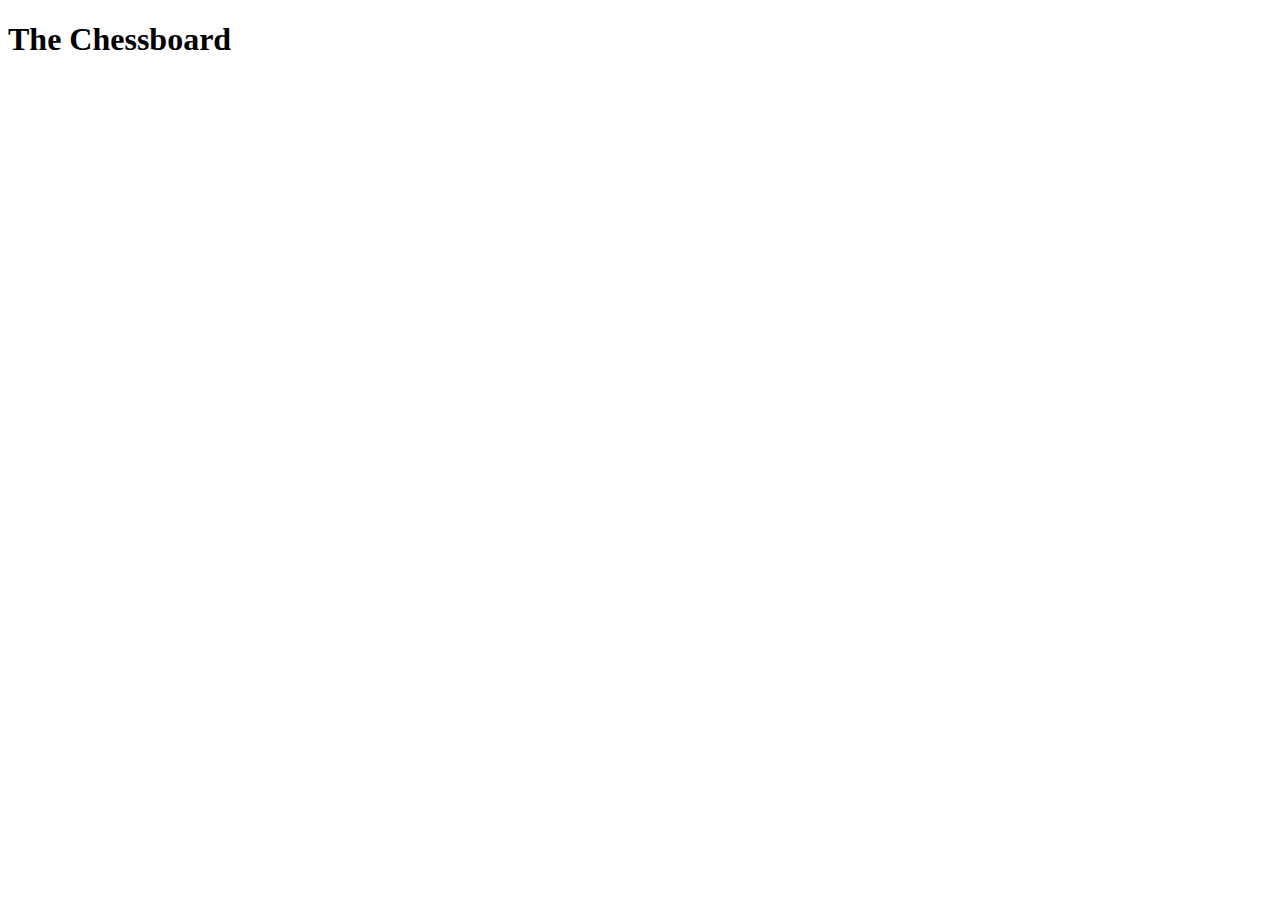
==== index.html @ 5dffb23e "First Commit" ====
<!DOCTYPE html>
<html lang="en">
    <head>
        <title>Chessboard</title>
        
        <!--Police Pacifico regular 400-->
        <link rel="preconnect" href="https://fonts.googleapis.com">
        <link rel="preconnect" href="https://fonts.gstatic.com" crossorigin>
        <link href="https://fonts.googleapis.com/css2?family=Pacifico&display=swap" rel="stylesheet">

        <!--On les documents externes-->
        <script src="script.js"></script>
        <style src="style.css"></style>
    </head>
    <body>
        <h1>The Chessboard</h1>
        <div id="ChessBoard"></div>
    </body>
</html>
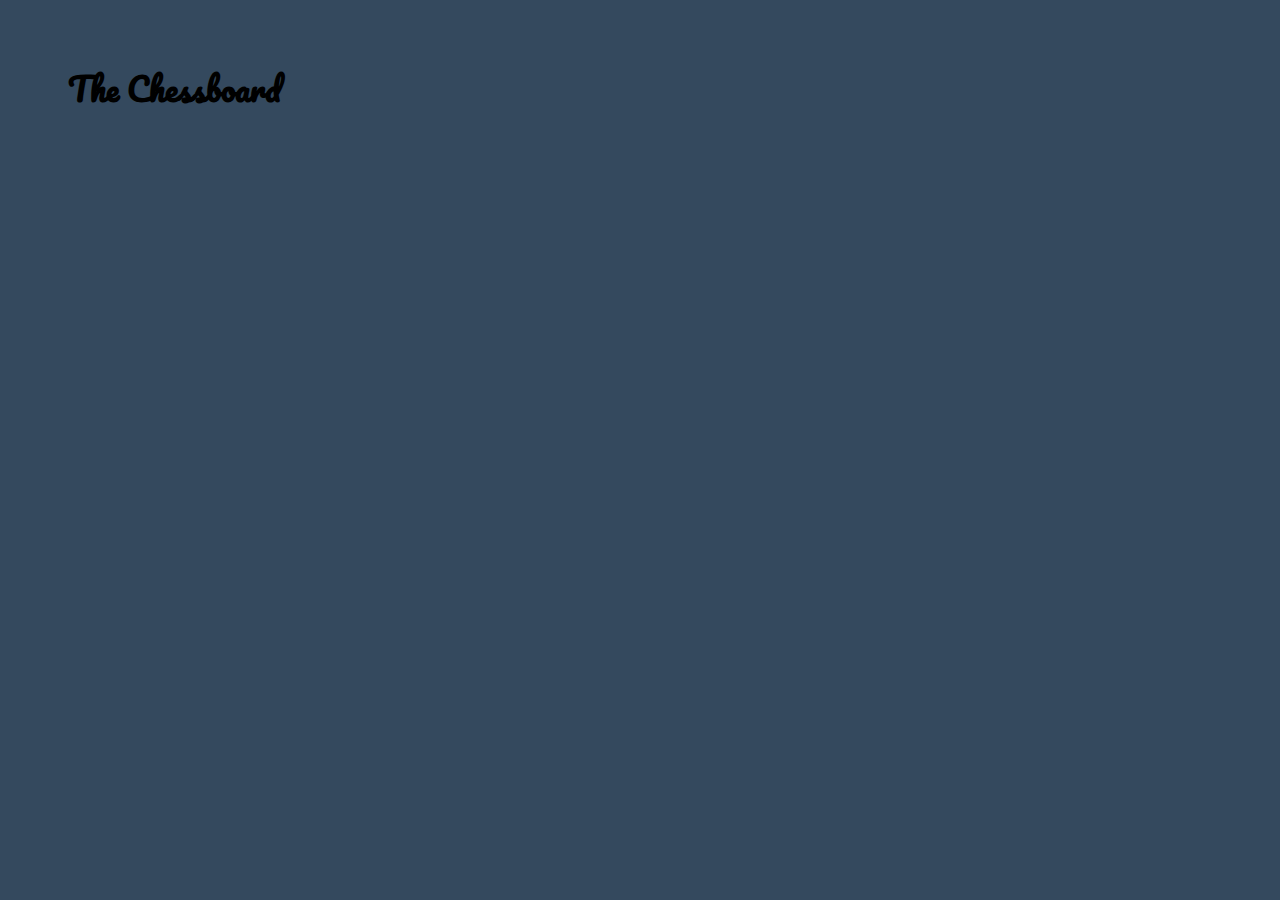
==== commit 97185c5d: "Création canvas et amélioration esthétique." ====
--- a/index.html
+++ b/index.html
@@ -8,12 +8,17 @@
         <link rel="preconnect" href="https://fonts.gstatic.com" crossorigin>
         <link href="https://fonts.googleapis.com/css2?family=Pacifico&display=swap" rel="stylesheet">
 
-        <!--On les documents externes-->
-        <script src="script.js"></script>
-        <style src="style.css"></style>
+        <!--On lie les documents externes-->
+        <script src = 'script.js'></script>
+        <link rel="stylesheet" href="style.css">
+
     </head>
-    <body>
+    <body id="TheBodyChessBoard">
         <h1>The Chessboard</h1>
-        <div id="ChessBoard"></div>
+        <div id="ChessBoard">
+            <canvas id="Canvas">
+                <p>Here is a beautiful chess board</p><!--Texte affiché si le canvas n'est pas supporté par le navigateur-->
+            </canvas>
+        </div>
     </body>
 </html>--- a/style.css
+++ b/style.css
@@ -0,0 +1,10 @@
+
+/*GENERAL*/
+
+h1 {
+    font-family: 'Pacifico', cursive;
+    margin: 60px;
+}
+#TheBodyChessBoard {
+    background-color: #34495e;
+}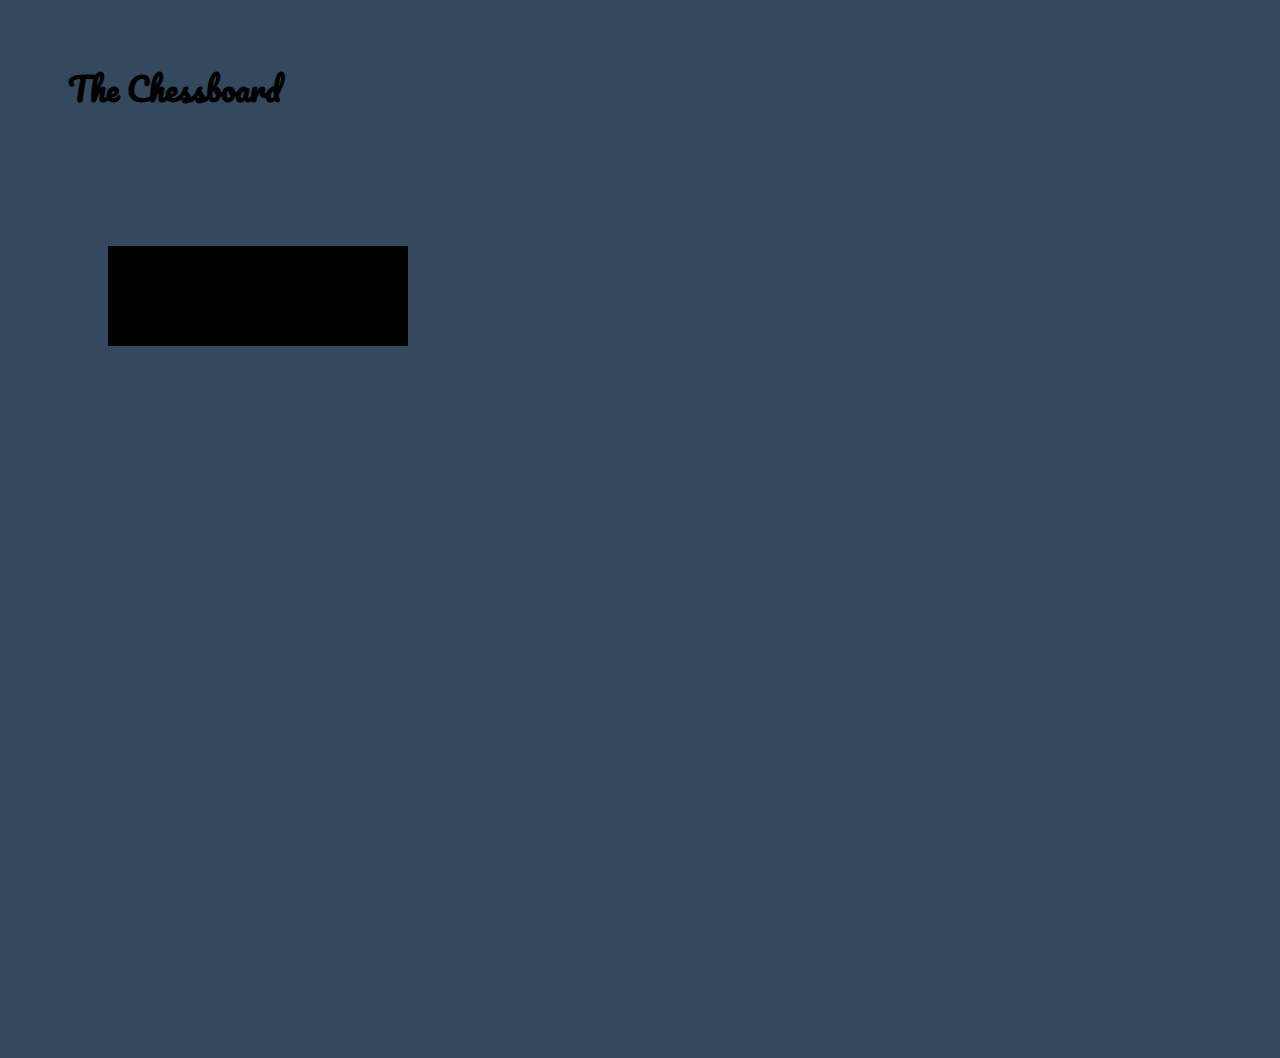
==== commit b1271047: "Création fonction et objet de l'échiquier" ====
--- a/index.html
+++ b/index.html
@@ -9,14 +9,14 @@
         <link href="https://fonts.googleapis.com/css2?family=Pacifico&display=swap" rel="stylesheet">
 
         <!--On lie les documents externes-->
-        <script src = 'script.js'></script>
+        <script src = 'script.js' defer></script>
         <link rel="stylesheet" href="style.css">
 
     </head>
     <body id="TheBodyChessBoard">
         <h1>The Chessboard</h1>
         <div id="ChessBoard">
-            <canvas id="Canvas">
+            <canvas id ="canvas">
                 <p>Here is a beautiful chess board</p><!--Texte affiché si le canvas n'est pas supporté par le navigateur-->
             </canvas>
         </div>
--- a/style.css
+++ b/style.css
@@ -7,4 +7,11 @@
 }
 #TheBodyChessBoard {
     background-color: #34495e;
+}
+
+/*CHESSBOARD*/
+
+#canvas {
+    margin-left: 100px;
+    margin-top: 70px;
 }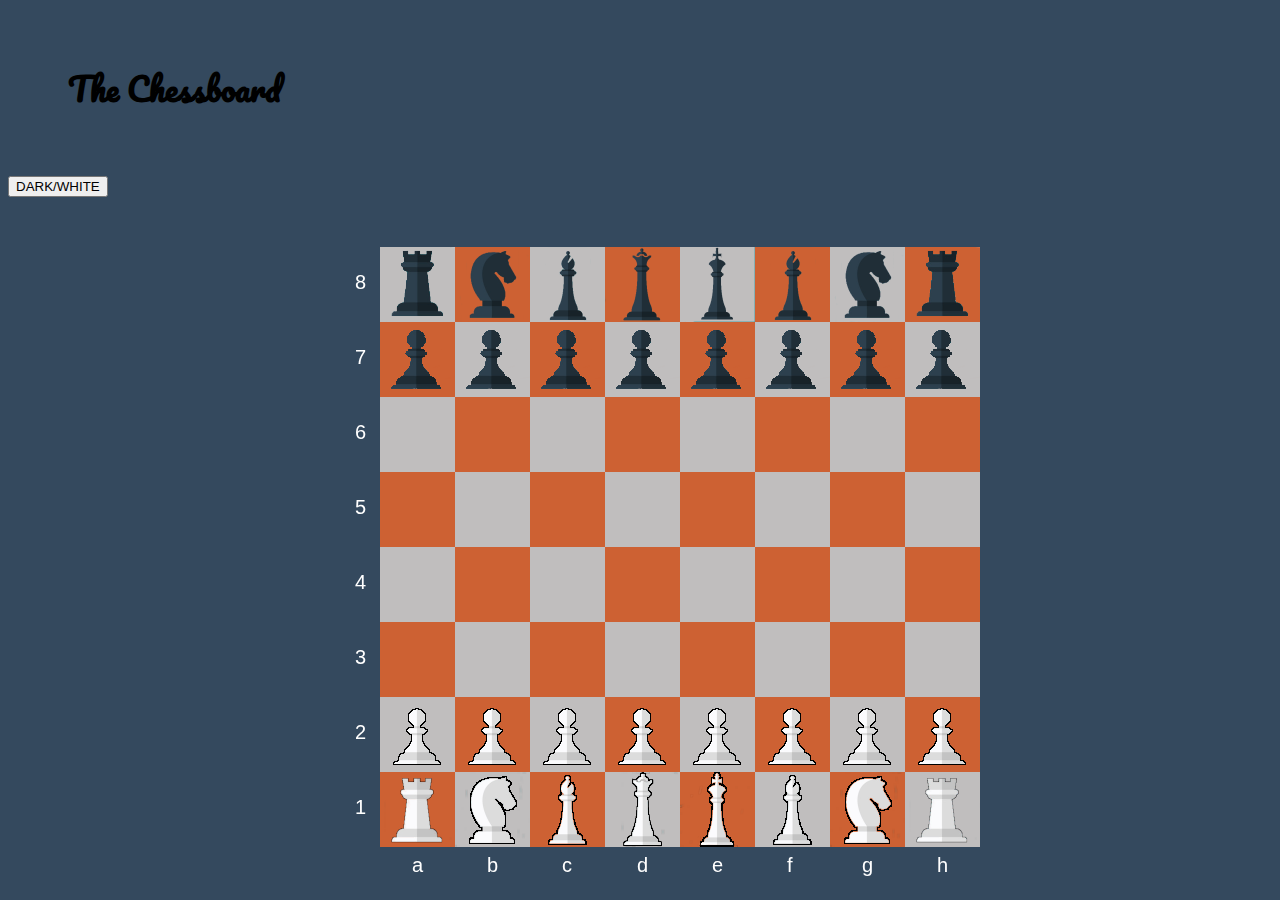
==== commit 4b047282: "Ajout d'un bouton qui change la couleur de la page" ====
--- a/index.html
+++ b/index.html
@@ -15,6 +15,7 @@
     </head>
     <body id="TheBodyChessBoard">
         <h1>The Chessboard</h1>
+        <button id="ChangeTheme">DARK/WHITE</button>
         <div id="ChessBoard">
             <canvas id ="canvas">
                 <p>Here is a beautiful chess board</p><!--Texte affiché si le canvas n'est pas supporté par le navigateur-->
--- a/style.css
+++ b/style.css
@@ -12,6 +12,6 @@
 /*CHESSBOARD*/
 
 #canvas {
-    margin-left: 100px;
-    margin-top: 70px;
+    position:absolute;
+    left: 330px;
 }